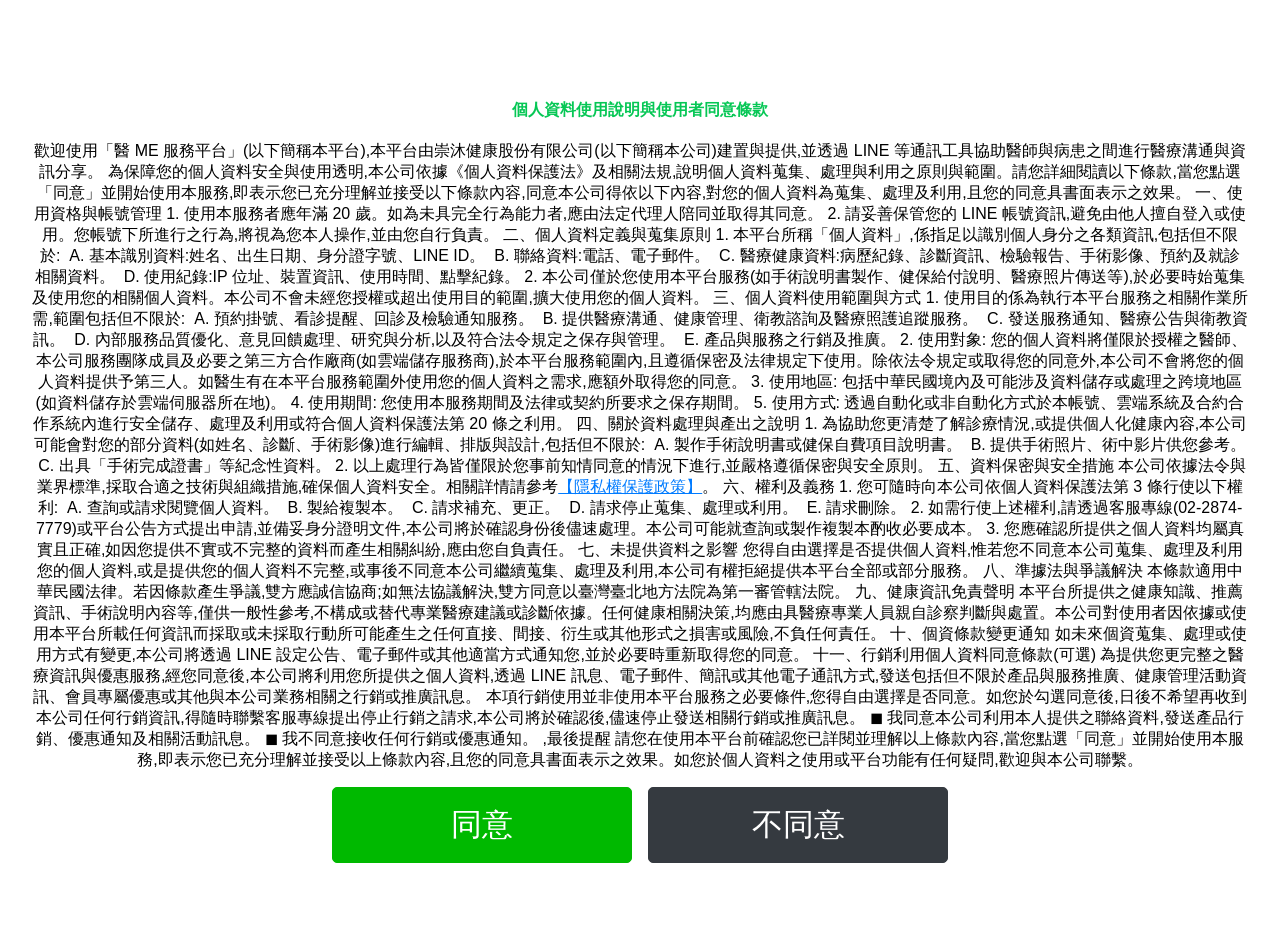
==== src/vanilla/index2025.html @ 055ea76f "Create index2025.html" ====
<!DOCTYPE html>
<html lang="zh">
  <head>
    <meta charset="UTF-8" />
    <meta name="viewport" content="width=device-width, initial-scale=1.0" />
    <meta http-equiv="X-UA-Compatible" content="ie=edge" />
    <meta name="個資蒐集告知及同意" content="個資蒐集告知及同意頁面" />
    <title>個人資料使用說明與使用者同意條款</title>
    <link rel="stylesheet" href="index.css" />
    <style>
      /* 讓隱私連結看起來像一般文字連結 */
      .privacy-link {
        color: #007bff;
        text-decoration: underline;
        cursor: pointer;
      }
      /* Popup 外層遮罩 */
      .modal {
        position: fixed;
        inset: 0;
        display: none;
        align-items: center;
        justify-content: center;
        background: rgba(0, 0, 0, 0.5);
        z-index: 9999;
      }
      /* 控制顯示 */
      .modal.is-open {
        display: flex;
      }
      /* 內容框 */
      .modal__content {
        background: #ffffff;
        width: 90%;
        max-width: 900px;
        height: 80vh;
        border-radius: 8px;
        box-shadow: 0 10px 30px rgba(0, 0, 0, 0.2);
        display: flex;
        flex-direction: column;
      }
      .modal__header {
        padding: 0.75rem 1rem;
        border-bottom: 1px solid #e5e5e5;
        display: flex;
        align-items: center;
        justify-content: space-between;
      }
      .modal__title {
        font-size: 1rem;
        font-weight: 600;
      }
      .modal__close {
        border: none;
        background: transparent;
        font-size: 1.5rem;
        line-height: 1;
        cursor: pointer;
      }
      .modal__body {
        flex: 1;
        padding: 0;
      }
      .modal__body iframe {
        width: 100%;
        height: 100%;
      }
    </style>
  </head>
  <body>
    <div class="home">
      <!-- A DATA PRIVACY AGREEMENT PAGE -->
      <div class="home__title">
        <h4 class="home__title__link">個人資料使用說明與使用者同意條款</h4>
      </div>
      <p class="home__privacy__text">歡迎使用「醫 ME 服務平台」(以下簡稱本平台),本平台由崇沐健康股份有限公司(以下簡稱本公司)建置與提供,並透過 LINE 等通訊工具協助醫師與病患之間進行醫療溝通與資訊分享。

為保障您的個人資料安全與使用透明,本公司依據《個人資料保護法》及相關法規,說明個人資料蒐集、處理與利用之原則與範圍。請您詳細閱讀以下條款,當您點選「同意」並開始使用本服務,即表示您已充分理解並接受以下條款內容,同意本公司得依以下內容,對您的個人資料為蒐集、處理及利用,且您的同意具書面表示之效果。

一、使用資格與帳號管理

1. 使用本服務者應年滿 20 歲。如為未具完全行為能力者,應由法定代理人陪同並取得其同意。
2. 請妥善保管您的 LINE 帳號資訊,避免由他人擅自登入或使用。您帳號下所進行之行為,將視為您本人操作,並由您自行負責。

二、個人資料定義與蒐集原則

1. 本平台所稱「個人資料」,係指足以識別個人身分之各類資訊,包括但不限於:
&nbsp;A. 基本識別資料:姓名、出生日期、身分證字號、LINE ID。
&nbsp;B. 聯絡資料:電話、電子郵件。
&nbsp;C. 醫療健康資料:病歷紀錄、診斷資訊、檢驗報告、手術影像、預約及就診相關資料。
&nbsp;D. 使用紀錄:IP 位址、裝置資訊、使用時間、點擊紀錄。
2. 本公司僅於您使用本平台服務(如手術說明書製作、健保給付說明、醫療照片傳送等),於必要時始蒐集及使用您的相關個人資料。本公司不會未經您授權或超出使用目的範圍,擴大使用您的個人資料。

三、個人資料使用範圍與方式

1. 使用目的係為執行本平台服務之相關作業所需,範圍包括但不限於:
&nbsp;A. 預約掛號、看診提醒、回診及檢驗通知服務。
&nbsp;B. 提供醫療溝通、健康管理、衛教諮詢及醫療照護追蹤服務。
&nbsp;C. 發送服務通知、醫療公告與衛教資訊。
&nbsp;D. 內部服務品質優化、意見回饋處理、研究與分析,以及符合法令規定之保存與管理。
&nbsp;E. 產品與服務之行銷及推廣。

2. 使用對象:
您的個人資料將僅限於授權之醫師、本公司服務團隊成員及必要之第三方合作廠商(如雲端儲存服務商),於本平台服務範圍內,且遵循保密及法律規定下使用。除依法令規定或取得您的同意外,本公司不會將您的個人資料提供予第三人。如醫生有在本平台服務範圍外使用您的個人資料之需求,應額外取得您的同意。

3. 使用地區:
包括中華民國境內及可能涉及資料儲存或處理之跨境地區(如資料儲存於雲端伺服器所在地)。

4. 使用期間:
您使用本服務期間及法律或契約所要求之保存期間。

5. 使用方式:
透過自動化或非自動化方式於本帳號、雲端系統及合約合作系統內進行安全儲存、處理及利用或符合個人資料保護法第 20 條之利用。

四、關於資料處理與產出之說明

1. 為協助您更清楚了解診療情況,或提供個人化健康內容,本公司可能會對您的部分資料(如姓名、診斷、手術影像)進行編輯、排版與設計,包括但不限於:
&nbsp;A. 製作手術說明書或健保自費項目說明書。
&nbsp;B. 提供手術照片、術中影片供您參考。
&nbsp;C. 出具「手術完成證書」等紀念性資料。
2. 以上處理行為皆僅限於您事前知情同意的情況下進行,並嚴格遵循保密與安全原則。

五、資料保密與安全措施

本公司依據法令與業界標準,採取合適之技術與組織措施,確保個人資料安全。相關詳情請參考<a href="#" id="openPrivacyPolicy" class="privacy-link">【隱私權保護政策】</a>。

六、權利及義務

1. 您可隨時向本公司依個人資料保護法第 3 條行使以下權利:
&nbsp;A. 查詢或請求閱覽個人資料。
&nbsp;B. 製給複製本。
&nbsp;C. 請求補充、更正。
&nbsp;D. 請求停止蒐集、處理或利用。
&nbsp;E. 請求刪除。

2. 如需行使上述權利,請透過客服專線(02-2874-7779)或平台公告方式提出申請,並備妥身分證明文件,本公司將於確認身份後儘速處理。本公司可能就查詢或製作複製本酌收必要成本。
3. 您應確認所提供之個人資料均屬真實且正確,如因您提供不實或不完整的資料而產生相關糾紛,應由您自負責任。

七、未提供資料之影響

您得自由選擇是否提供個人資料,惟若您不同意本公司蒐集、處理及利用您的個人資料,或是提供您的個人資料不完整,或事後不同意本公司繼續蒐集、處理及利用,本公司有權拒絕提供本平台全部或部分服務。

八、準據法與爭議解決

本條款適用中華民國法律。若因條款產生爭議,雙方應誠信協商;如無法協議解決,雙方同意以臺灣臺北地方法院為第一審管轄法院。

九、健康資訊免責聲明

本平台所提供之健康知識、推薦資訊、手術說明內容等,僅供一般性參考,不構成或替代專業醫療建議或診斷依據。任何健康相關決策,均應由具醫療專業人員親自診察判斷與處置。本公司對使用者因依據或使用本平台所載任何資訊而採取或未採取行動所可能產生之任何直接、間接、衍生或其他形式之損害或風險,不負任何責任。

十、個資條款變更通知

如未來個資蒐集、處理或使用方式有變更,本公司將透過 LINE 設定公告、電子郵件或其他適當方式通知您,並於必要時重新取得您的同意。

十一、行銷利用個人資料同意條款(可選)

為提供您更完整之醫療資訊與優惠服務,經您同意後,本公司將利用您所提供之個人資料,透過 LINE 訊息、電子郵件、簡訊或其他電子通訊方式,發送包括但不限於產品與服務推廣、健康管理活動資訊、會員專屬優惠或其他與本公司業務相關之行銷或推廣訊息。

本項行銷使用並非使用本平台服務之必要條件,您得自由選擇是否同意。如您於勾選同意後,日後不希望再收到本公司任何行銷資訊,得隨時聯繫客服專線提出停止行銷之請求,本公司將於確認後,儘速停止發送相關行銷或推廣訊息。

◼ 我同意本公司利用本人提供之聯絡資料,發送產品行銷、優惠通知及相關活動訊息。
◼ 我不同意接收任何行銷或優惠通知。

,最後提醒

請您在使用本平台前確認您已詳閱並理解以上條款內容,當您點選「同意」並開始使用本服務,即表示您已充分理解並接受以上條款內容,且您的同意具書面表示之效果。如您於個人資料之使用或平台功能有任何疑問,歡迎與本公司聯繫。
      </p>

      <!-- 隱藏輸入欄位 -->
      <input type="text" id="line_id" hidden />
      <div id="line_name_col" hidden>LINE名稱: <input type="text" id="line_name" disabled /></div>
      <div id="real_name_col" hidden>病友的全名: <input type="text" id="real_name" /></div>
      <!-- 按鈕 -->
      <div class="home__buttons">
        <button class="home__buttons__button button--primary" id="submit" onclick="showConfirmation()">同意</button>
        <button class="home__buttons__button button--secondary" id="reset" onclick="reset()">不同意</button>
      </div>
    </div>
    <!-- 隱私權保護政策 Popup -->
    <div id="privacyModal" class="modal">
      <div class="modal__content">
        <div class="modal__header">
          <span class="modal__title">隱私權保護政策</span>
          <button type="button" class="modal__close" id="closePrivacyModal">&times;</button>
        </div>
        <div class="modal__body">
          <iframe src="privacy.html" title="隱私權保護政策" frameborder="0"></iframe>
        </div>
      </div>
    </div>

    <script>
      // 開啟與關閉 modal 的簡單腳本
      (function () {
        const openBtn = document.getElementById('openPrivacyPolicy');
        const modal = document.getElementById('privacyModal');
        const closeBtn = document.getElementById('closePrivacyModal');
        if (!openBtn || !modal || !closeBtn) return;
        openBtn.addEventListener('click', function (e) {
          e.preventDefault();
          modal.classList.add('is-open');
        });
        closeBtn.addEventListener('click', function () {
          modal.classList.remove('is-open');
        });
        modal.addEventListener('click', function (e) {
          if (e.target === modal) {
            modal.classList.remove('is-open');
          }
        });
        document.addEventListener('keydown', function (e) {
          if (e.key === 'Escape') {
            modal.classList.remove('is-open');
          }
        });
      })();
    </script>
  </body>
</html>
---- src/vanilla/index.css ----
html, body {
  font-family: -apple-system, BlinkMacSystemFont, Segoe UI, Roboto, Oxygen, Ubuntu, Cantarell, Fira Sans, Droid Sans, Helvetica Neue, sans-serif;
  margin: 0;
  padding: 0;
}

input {
  padding: 0.25rem;
  margin: 0.25rem;
  border: 1px solid #353a40;
  border-radius: 5px;
  font-size: 2rem;
}

.home {
  padding: 5rem 2rem;
  text-align: center;
}

.home__title {
  line-height: 1.15;
}

.home__title__link {
  color: #06c755;
  text-decoration: none;
}

.home__title__link:hover {
  text-decoration: underline;
}

.home__badges {
  align-items: center;
  justify-content: center;
  display: flex;
  flex-wrap: nowrap;
  overflow: hidden;
  margin-bottom: 6rem;
}

.home__badges__badge:first-child {
  border-top-left-radius: 5px;
  border-bottom-left-radius: 5px;
}

.home__badges__badge:last-child {
  border-top-right-radius: 5px;
  border-bottom-right-radius: 5px;
}

.home__badges__badge {
  display: inline-block;
  padding: 0.3em 0.4em;
  font-size: 1.75rem;
  font-weight: 1000;
  line-height: 1.5;
  text-align: center;
  white-space: nowrap;
  vertical-align: baseline;
}

.badge--primary {
  color: #353a40;
  border: 1px solid #353a40;
  background-color: transparent;
  padding-top: calc(0.3em - 1px);
  padding-bottom: calc(0.3em - 1px);
}

.badge--secondary {
  color: #fff;
  background-color: #353a40;
}

.home__buttons {
  display: flex;
  align-items: center;
  justify-content: center;
  flex-wrap: wrap;
  gap: 1rem;
}

.home__buttons__button {
  min-width: 300px;
  cursor: pointer;
  display: inline-block;
  font-weight: 400;
  text-align: center;
  vertical-align: middle;
  user-select: none;
  border: 1px solid transparent;
  padding: 0.375rem 0.75rem;
  font-size: 1.9375rem;
  line-height: 2.0;
  border-radius: 5px;
  text-decoration: none;
  transition: color 0.15s ease-in-out, background-color 0.15s ease-in-out, border-color 0.15s ease-in-out, box-shadow 0.15s ease-in-out;
}

.button--primary {
  color: #fff;
  background-color: #00B900;
  border-color: #00B900;
}

.button--primary:hover {
  color: #fff;
  background-color: #009300;
  border-color: #008600;
}

.button--secondary {
  color: #fff;
  background-color: #353a40;
  border-color: #353a40;
}

.button--secondary:hover {
  color: #fff;
  background-color: #24272b;
  border-color: #1e2124;
}

.button--tertiary {
  background-color: transparent;
  background-image: none;
  color: #353a40;
  border-color: #353a40;
}

.button--tertiary:hover {
  color: #353a40;
  background-color: rgba(53,58,64,0.1);
  border-color: #353a40;
}

@media screen and (max-width: 600px) {
  html {
    font-size: 12px;
  }

  .home__title {
    font-size: 4rem;
    line-height: 1.15;
  }

  .home__buttons__button {
    font-size: 1.5rem;
  }
}

@media screen and (max-width: 930px) {
  .home__buttons {
    flex-direction: column;
  }
}
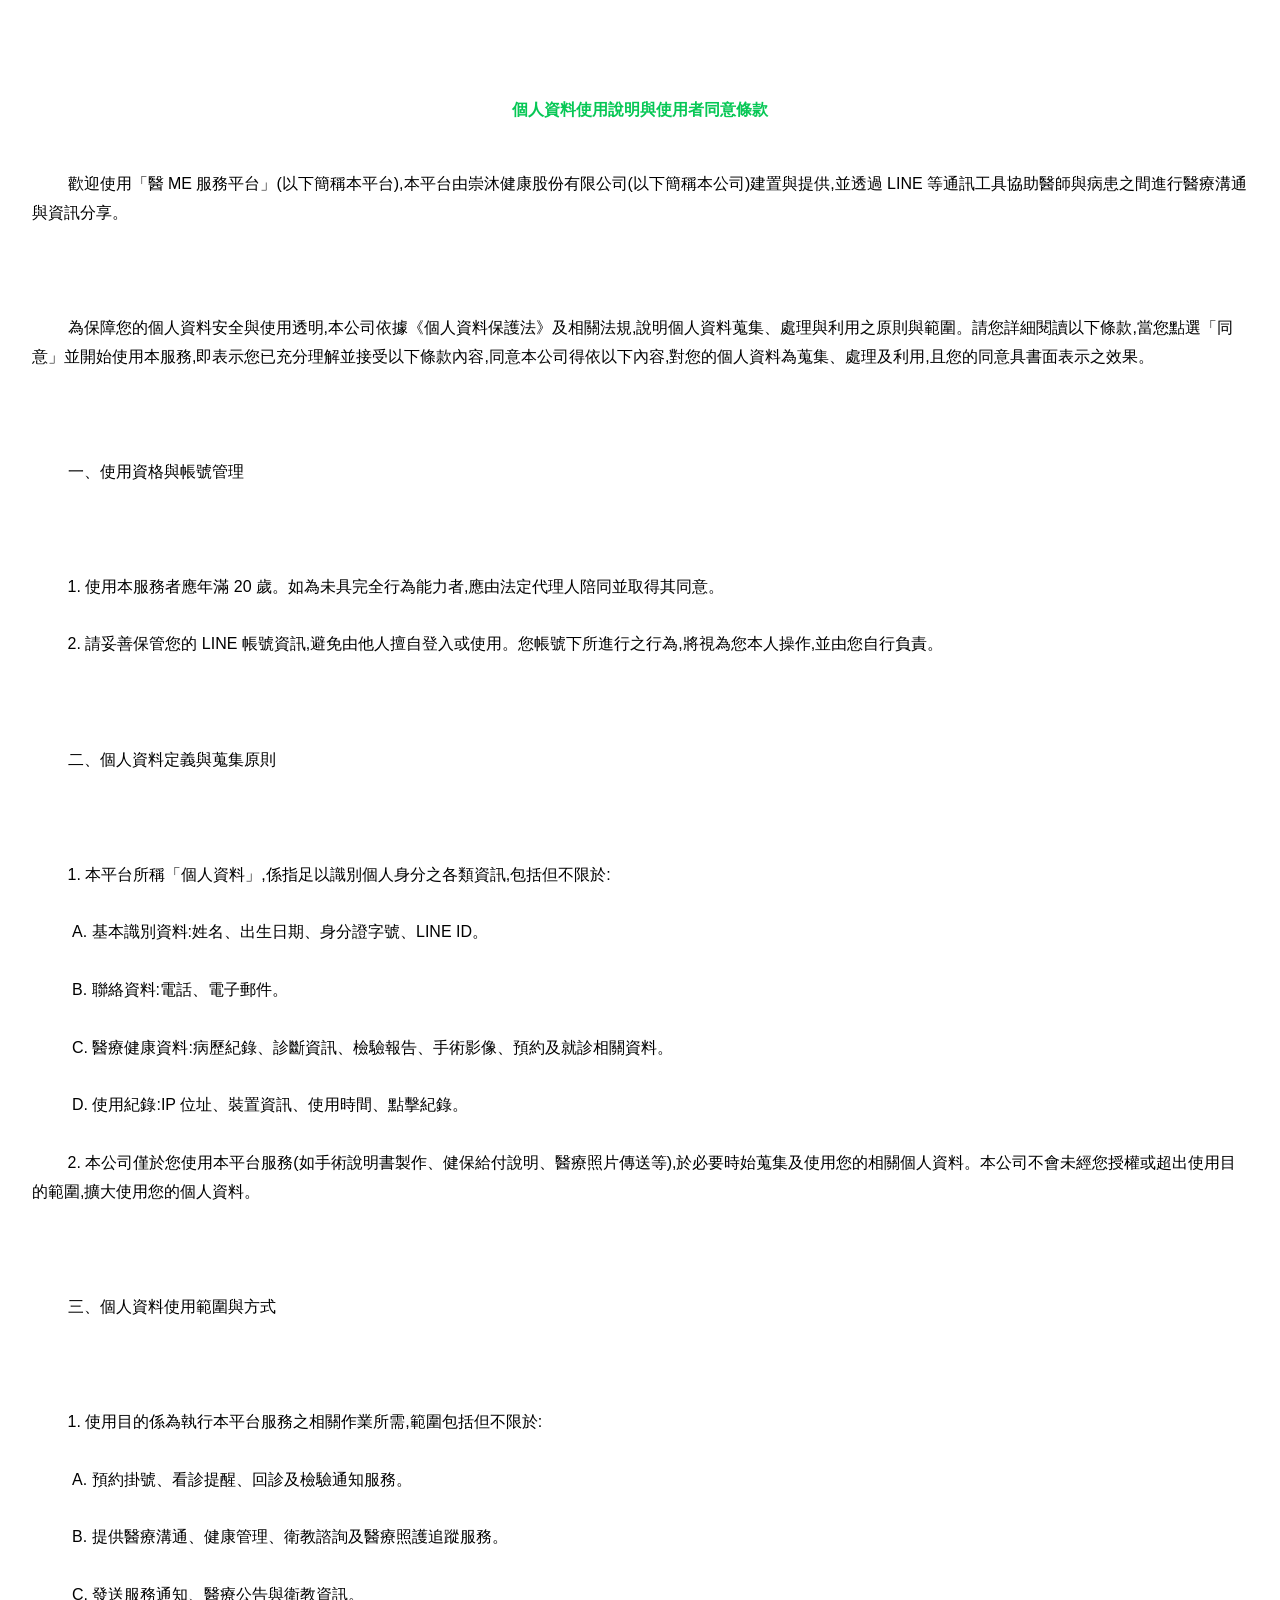
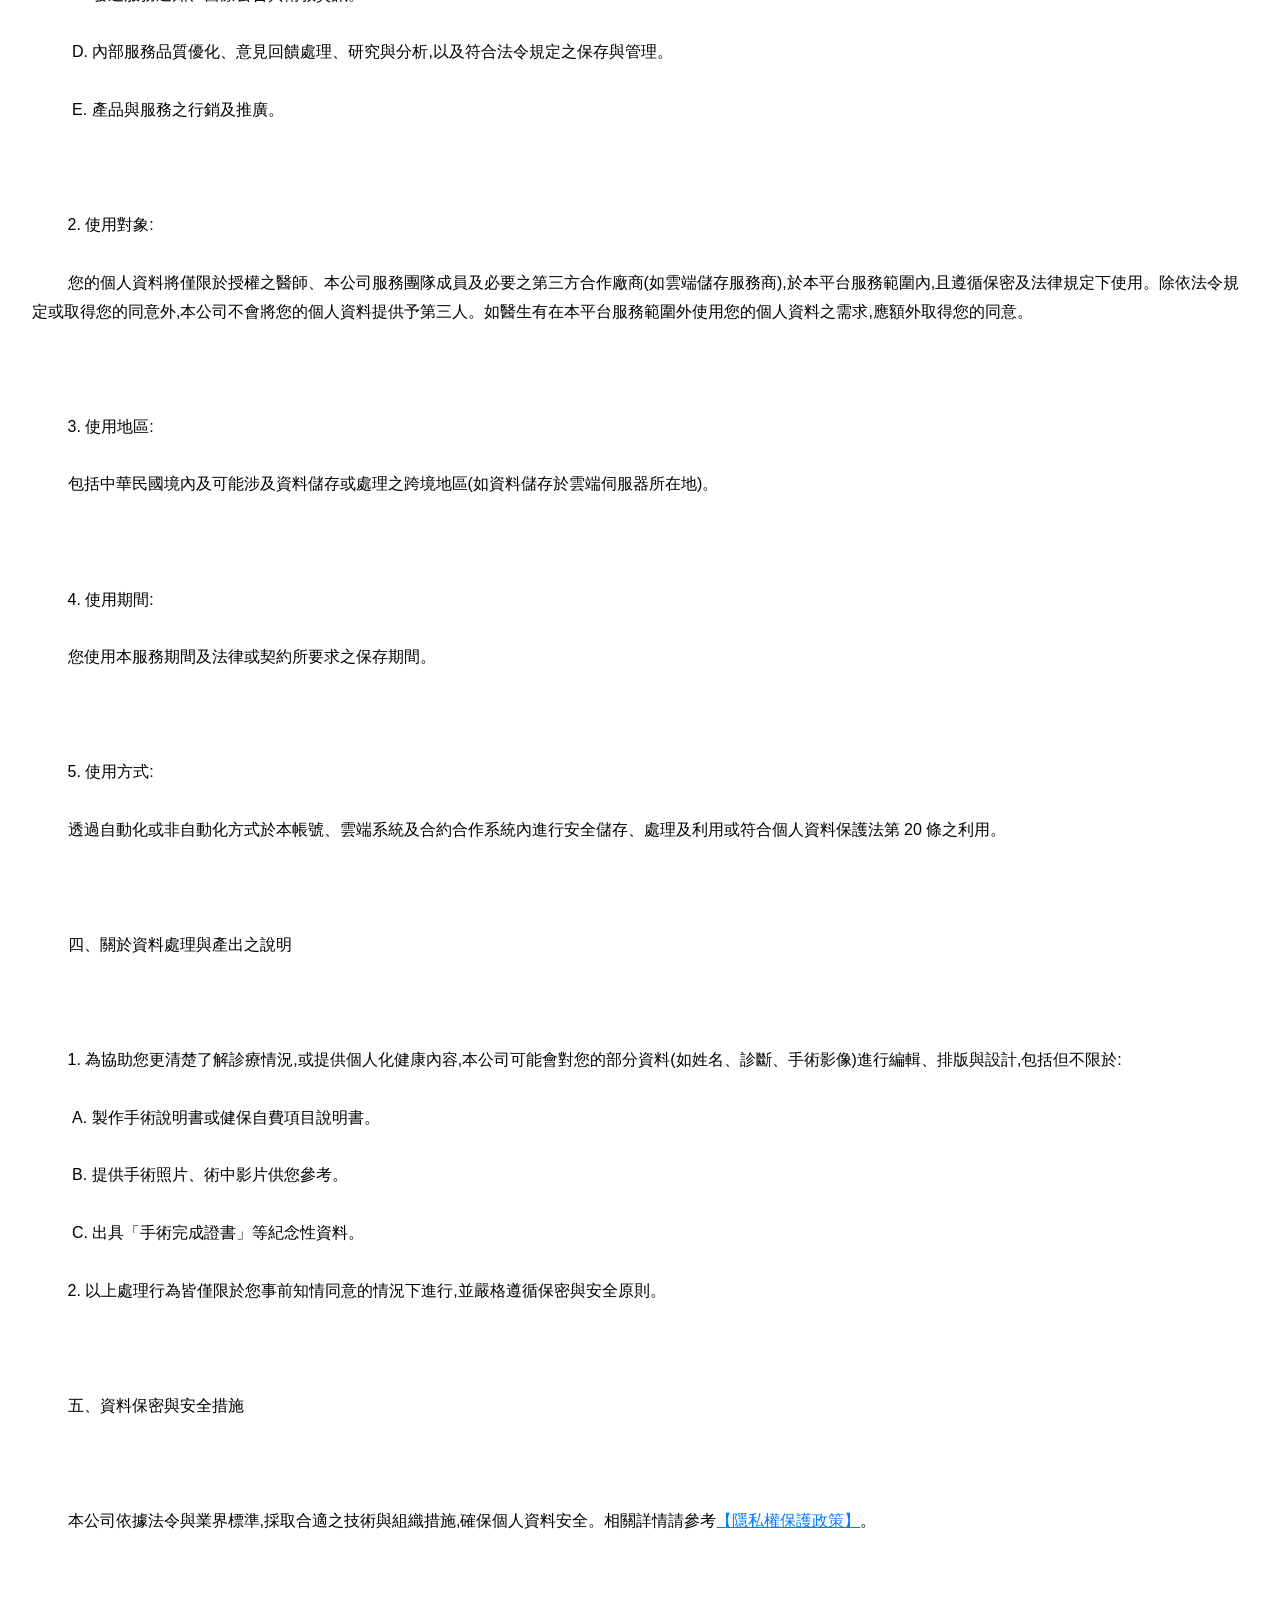
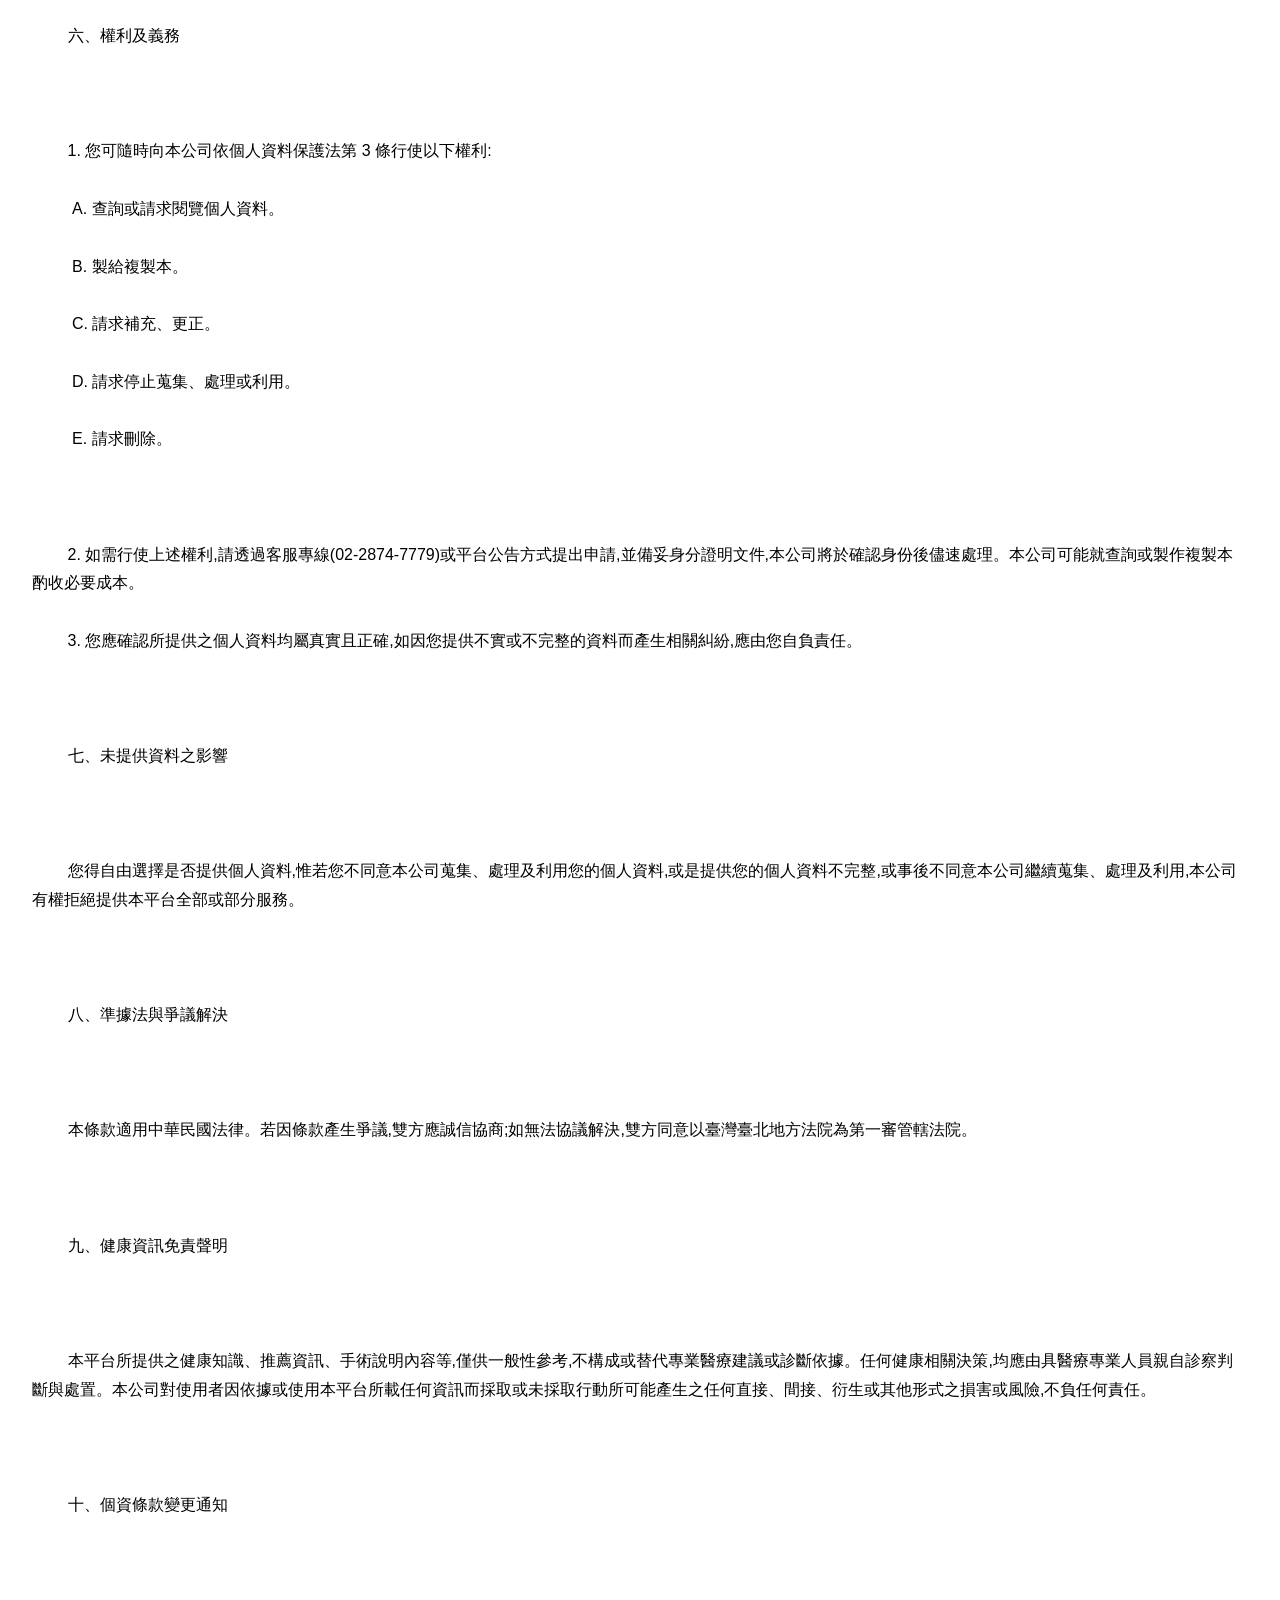
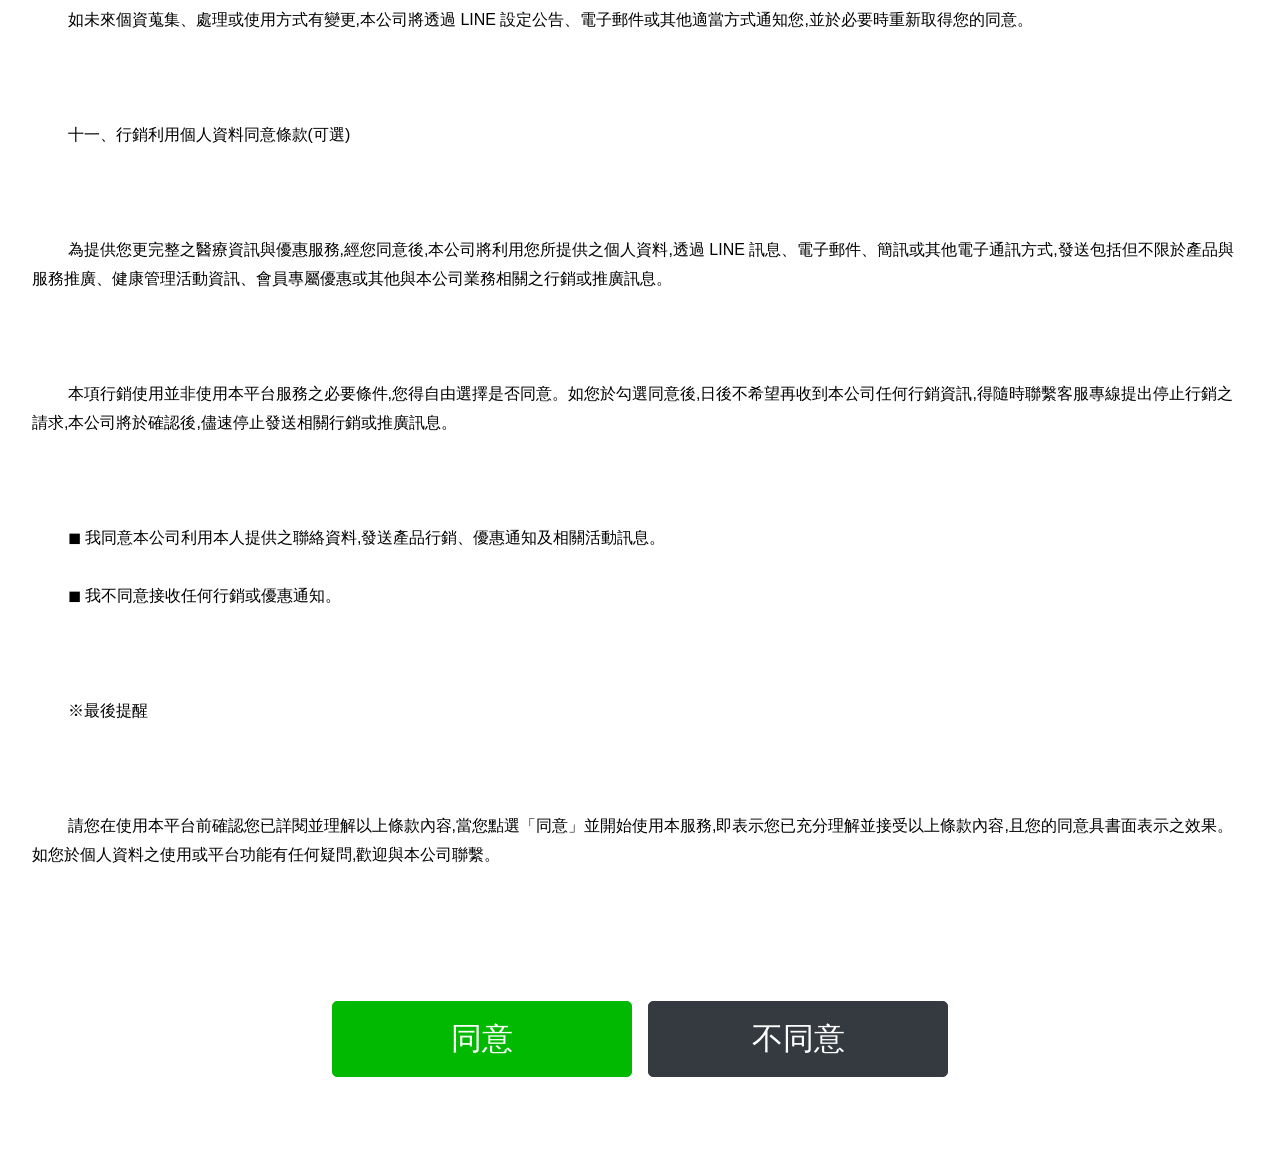
==== commit e1d05bb8: "Update index2025.html" ====
--- a/src/vanilla/index2025.html
+++ b/src/vanilla/index2025.html
@@ -60,10 +60,31 @@
       .modal__body {
         flex: 1;
         padding: 0;
-      }
-      .modal__body iframe {
-        width: 100%;
-        height: 100%;
+        overflow-y: auto;
+      }
+      .modal__privacy__content {
+        padding: 1.5rem;
+        max-width: 800px;
+        margin: 0 auto;
+      }
+      .modal__privacy__content h4 {
+        text-align: center;
+        margin-bottom: 1rem;
+      }
+      .modal__privacy__content p {
+        white-space: pre-wrap;
+        word-wrap: break-word;
+        overflow-wrap: break-word;
+        line-height: 1.8;
+        text-align: left;
+      }
+      /* 文字自動換行 */
+      .home__privacy__text {
+        white-space: pre-wrap;
+        word-wrap: break-word;
+        overflow-wrap: break-word;
+        line-height: 1.8;
+        text-align: left;
       }
     </style>
   </head>
@@ -73,97 +94,99 @@
       <div class="home__title">
         <h4 class="home__title__link">個人資料使用說明與使用者同意條款</h4>
       </div>
-      <p class="home__privacy__text">歡迎使用「醫 ME 服務平台」(以下簡稱本平台),本平台由崇沐健康股份有限公司(以下簡稱本公司)建置與提供,並透過 LINE 等通訊工具協助醫師與病患之間進行醫療溝通與資訊分享。
-
-為保障您的個人資料安全與使用透明,本公司依據《個人資料保護法》及相關法規,說明個人資料蒐集、處理與利用之原則與範圍。請您詳細閱讀以下條款,當您點選「同意」並開始使用本服務,即表示您已充分理解並接受以下條款內容,同意本公司得依以下內容,對您的個人資料為蒐集、處理及利用,且您的同意具書面表示之效果。
-
-一、使用資格與帳號管理
-
-1. 使用本服務者應年滿 20 歲。如為未具完全行為能力者,應由法定代理人陪同並取得其同意。
-2. 請妥善保管您的 LINE 帳號資訊,避免由他人擅自登入或使用。您帳號下所進行之行為,將視為您本人操作,並由您自行負責。
-
-二、個人資料定義與蒐集原則
-
-1. 本平台所稱「個人資料」,係指足以識別個人身分之各類資訊,包括但不限於:
-&nbsp;A. 基本識別資料:姓名、出生日期、身分證字號、LINE ID。
-&nbsp;B. 聯絡資料:電話、電子郵件。
-&nbsp;C. 醫療健康資料:病歷紀錄、診斷資訊、檢驗報告、手術影像、預約及就診相關資料。
-&nbsp;D. 使用紀錄:IP 位址、裝置資訊、使用時間、點擊紀錄。
-2. 本公司僅於您使用本平台服務(如手術說明書製作、健保給付說明、醫療照片傳送等),於必要時始蒐集及使用您的相關個人資料。本公司不會未經您授權或超出使用目的範圍,擴大使用您的個人資料。
-
-三、個人資料使用範圍與方式
-
-1. 使用目的係為執行本平台服務之相關作業所需,範圍包括但不限於:
-&nbsp;A. 預約掛號、看診提醒、回診及檢驗通知服務。
-&nbsp;B. 提供醫療溝通、健康管理、衛教諮詢及醫療照護追蹤服務。
-&nbsp;C. 發送服務通知、醫療公告與衛教資訊。
-&nbsp;D. 內部服務品質優化、意見回饋處理、研究與分析,以及符合法令規定之保存與管理。
-&nbsp;E. 產品與服務之行銷及推廣。
-
-2. 使用對象:
-您的個人資料將僅限於授權之醫師、本公司服務團隊成員及必要之第三方合作廠商(如雲端儲存服務商),於本平台服務範圍內,且遵循保密及法律規定下使用。除依法令規定或取得您的同意外,本公司不會將您的個人資料提供予第三人。如醫生有在本平台服務範圍外使用您的個人資料之需求,應額外取得您的同意。
-
-3. 使用地區:
-包括中華民國境內及可能涉及資料儲存或處理之跨境地區(如資料儲存於雲端伺服器所在地)。
-
-4. 使用期間:
-您使用本服務期間及法律或契約所要求之保存期間。
-
-5. 使用方式:
-透過自動化或非自動化方式於本帳號、雲端系統及合約合作系統內進行安全儲存、處理及利用或符合個人資料保護法第 20 條之利用。
-
-四、關於資料處理與產出之說明
-
-1. 為協助您更清楚了解診療情況,或提供個人化健康內容,本公司可能會對您的部分資料(如姓名、診斷、手術影像)進行編輯、排版與設計,包括但不限於:
-&nbsp;A. 製作手術說明書或健保自費項目說明書。
-&nbsp;B. 提供手術照片、術中影片供您參考。
-&nbsp;C. 出具「手術完成證書」等紀念性資料。
-2. 以上處理行為皆僅限於您事前知情同意的情況下進行,並嚴格遵循保密與安全原則。
-
-五、資料保密與安全措施
-
-本公司依據法令與業界標準,採取合適之技術與組織措施,確保個人資料安全。相關詳情請參考<a href="#" id="openPrivacyPolicy" class="privacy-link">【隱私權保護政策】</a>。
-
-六、權利及義務
-
-1. 您可隨時向本公司依個人資料保護法第 3 條行使以下權利:
-&nbsp;A. 查詢或請求閱覽個人資料。
-&nbsp;B. 製給複製本。
-&nbsp;C. 請求補充、更正。
-&nbsp;D. 請求停止蒐集、處理或利用。
-&nbsp;E. 請求刪除。
-
-2. 如需行使上述權利,請透過客服專線(02-2874-7779)或平台公告方式提出申請,並備妥身分證明文件,本公司將於確認身份後儘速處理。本公司可能就查詢或製作複製本酌收必要成本。
-3. 您應確認所提供之個人資料均屬真實且正確,如因您提供不實或不完整的資料而產生相關糾紛,應由您自負責任。
-
-七、未提供資料之影響
-
-您得自由選擇是否提供個人資料,惟若您不同意本公司蒐集、處理及利用您的個人資料,或是提供您的個人資料不完整,或事後不同意本公司繼續蒐集、處理及利用,本公司有權拒絕提供本平台全部或部分服務。
-
-八、準據法與爭議解決
-
-本條款適用中華民國法律。若因條款產生爭議,雙方應誠信協商;如無法協議解決,雙方同意以臺灣臺北地方法院為第一審管轄法院。
-
-九、健康資訊免責聲明
-
-本平台所提供之健康知識、推薦資訊、手術說明內容等,僅供一般性參考,不構成或替代專業醫療建議或診斷依據。任何健康相關決策,均應由具醫療專業人員親自診察判斷與處置。本公司對使用者因依據或使用本平台所載任何資訊而採取或未採取行動所可能產生之任何直接、間接、衍生或其他形式之損害或風險,不負任何責任。
-
-十、個資條款變更通知
-
-如未來個資蒐集、處理或使用方式有變更,本公司將透過 LINE 設定公告、電子郵件或其他適當方式通知您,並於必要時重新取得您的同意。
-
-十一、行銷利用個人資料同意條款(可選)
-
-為提供您更完整之醫療資訊與優惠服務,經您同意後,本公司將利用您所提供之個人資料,透過 LINE 訊息、電子郵件、簡訊或其他電子通訊方式,發送包括但不限於產品與服務推廣、健康管理活動資訊、會員專屬優惠或其他與本公司業務相關之行銷或推廣訊息。
-
-本項行銷使用並非使用本平台服務之必要條件,您得自由選擇是否同意。如您於勾選同意後,日後不希望再收到本公司任何行銷資訊,得隨時聯繫客服專線提出停止行銷之請求,本公司將於確認後,儘速停止發送相關行銷或推廣訊息。
-
-◼ 我同意本公司利用本人提供之聯絡資料,發送產品行銷、優惠通知及相關活動訊息。
-◼ 我不同意接收任何行銷或優惠通知。
-
-,最後提醒
-
-請您在使用本平台前確認您已詳閱並理解以上條款內容,當您點選「同意」並開始使用本服務,即表示您已充分理解並接受以上條款內容,且您的同意具書面表示之效果。如您於個人資料之使用或平台功能有任何疑問,歡迎與本公司聯繫。
+      <p class="home__privacy__text">
+        歡迎使用「醫 ME 服務平台」(以下簡稱本平台),本平台由崇沐健康股份有限公司(以下簡稱本公司)建置與提供,並透過 LINE 等通訊工具協助醫師與病患之間進行醫療溝通與資訊分享。<br>
+        <br>
+        為保障您的個人資料安全與使用透明,本公司依據《個人資料保護法》及相關法規,說明個人資料蒐集、處理與利用之原則與範圍。請您詳細閱讀以下條款,當您點選「同意」並開始使用本服務,即表示您已充分理解並接受以下條款內容,同意本公司得依以下內容,對您的個人資料為蒐集、處理及利用,且您的同意具書面表示之效果。<br>
+        <br>
+        一、使用資格與帳號管理<br>
+        <br>
+        1. 使用本服務者應年滿 20 歲。如為未具完全行為能力者,應由法定代理人陪同並取得其同意。<br>
+        2. 請妥善保管您的 LINE 帳號資訊,避免由他人擅自登入或使用。您帳號下所進行之行為,將視為您本人操作,並由您自行負責。<br>
+        <br>
+        二、個人資料定義與蒐集原則<br>
+        <br>
+        1. 本平台所稱「個人資料」,係指足以識別個人身分之各類資訊,包括但不限於:<br>
+        &nbsp;A. 基本識別資料:姓名、出生日期、身分證字號、LINE ID。<br>
+        &nbsp;B. 聯絡資料:電話、電子郵件。<br>
+        &nbsp;C. 醫療健康資料:病歷紀錄、診斷資訊、檢驗報告、手術影像、預約及就診相關資料。<br>
+        &nbsp;D. 使用紀錄:IP 位址、裝置資訊、使用時間、點擊紀錄。<br>
+        2. 本公司僅於您使用本平台服務(如手術說明書製作、健保給付說明、醫療照片傳送等),於必要時始蒐集及使用您的相關個人資料。本公司不會未經您授權或超出使用目的範圍,擴大使用您的個人資料。<br>
+        <br>
+        三、個人資料使用範圍與方式<br>
+        <br>
+        1. 使用目的係為執行本平台服務之相關作業所需,範圍包括但不限於:<br>
+        &nbsp;A. 預約掛號、看診提醒、回診及檢驗通知服務。<br>
+        &nbsp;B. 提供醫療溝通、健康管理、衛教諮詢及醫療照護追蹤服務。<br>
+        &nbsp;C. 發送服務通知、醫療公告與衛教資訊。<br>
+        &nbsp;D. 內部服務品質優化、意見回饋處理、研究與分析,以及符合法令規定之保存與管理。<br>
+        &nbsp;E. 產品與服務之行銷及推廣。<br>
+        <br>
+        2. 使用對象:<br>
+        您的個人資料將僅限於授權之醫師、本公司服務團隊成員及必要之第三方合作廠商(如雲端儲存服務商),於本平台服務範圍內,且遵循保密及法律規定下使用。除依法令規定或取得您的同意外,本公司不會將您的個人資料提供予第三人。如醫生有在本平台服務範圍外使用您的個人資料之需求,應額外取得您的同意。<br>
+        <br>
+        3. 使用地區:<br>
+        包括中華民國境內及可能涉及資料儲存或處理之跨境地區(如資料儲存於雲端伺服器所在地)。<br>
+        <br>
+        4. 使用期間:<br>
+        您使用本服務期間及法律或契約所要求之保存期間。<br>
+        <br>
+        5. 使用方式:<br>
+        透過自動化或非自動化方式於本帳號、雲端系統及合約合作系統內進行安全儲存、處理及利用或符合個人資料保護法第 20 條之利用。<br>
+        <br>
+        四、關於資料處理與產出之說明<br>
+        <br>
+        1. 為協助您更清楚了解診療情況,或提供個人化健康內容,本公司可能會對您的部分資料(如姓名、診斷、手術影像)進行編輯、排版與設計,包括但不限於:<br>
+        &nbsp;A. 製作手術說明書或健保自費項目說明書。<br>
+        &nbsp;B. 提供手術照片、術中影片供您參考。<br>
+        &nbsp;C. 出具「手術完成證書」等紀念性資料。<br>
+        2. 以上處理行為皆僅限於您事前知情同意的情況下進行,並嚴格遵循保密與安全原則。<br>
+        <br>
+        五、資料保密與安全措施<br>
+        <br>
+        本公司依據法令與業界標準,採取合適之技術與組織措施,確保個人資料安全。相關詳情請參考<a href="#" id="openPrivacyPolicy" class="privacy-link">【隱私權保護政策】</a>。<br>
+        <br>
+        六、權利及義務<br>
+        <br>
+        1. 您可隨時向本公司依個人資料保護法第 3 條行使以下權利:<br>
+        &nbsp;A. 查詢或請求閱覽個人資料。<br>
+        &nbsp;B. 製給複製本。<br>
+        &nbsp;C. 請求補充、更正。<br>
+        &nbsp;D. 請求停止蒐集、處理或利用。<br>
+        &nbsp;E. 請求刪除。<br>
+        <br>
+        2. 如需行使上述權利,請透過客服專線(02-2874-7779)或平台公告方式提出申請,並備妥身分證明文件,本公司將於確認身份後儘速處理。本公司可能就查詢或製作複製本酌收必要成本。<br>
+        3. 您應確認所提供之個人資料均屬真實且正確,如因您提供不實或不完整的資料而產生相關糾紛,應由您自負責任。<br>
+        <br>
+        七、未提供資料之影響<br>
+        <br>
+        您得自由選擇是否提供個人資料,惟若您不同意本公司蒐集、處理及利用您的個人資料,或是提供您的個人資料不完整,或事後不同意本公司繼續蒐集、處理及利用,本公司有權拒絕提供本平台全部或部分服務。<br>
+        <br>
+        八、準據法與爭議解決<br>
+        <br>
+        本條款適用中華民國法律。若因條款產生爭議,雙方應誠信協商;如無法協議解決,雙方同意以臺灣臺北地方法院為第一審管轄法院。<br>
+        <br>
+        九、健康資訊免責聲明<br>
+        <br>
+        本平台所提供之健康知識、推薦資訊、手術說明內容等,僅供一般性參考,不構成或替代專業醫療建議或診斷依據。任何健康相關決策,均應由具醫療專業人員親自診察判斷與處置。本公司對使用者因依據或使用本平台所載任何資訊而採取或未採取行動所可能產生之任何直接、間接、衍生或其他形式之損害或風險,不負任何責任。<br>
+        <br>
+        十、個資條款變更通知<br>
+        <br>
+        如未來個資蒐集、處理或使用方式有變更,本公司將透過 LINE 設定公告、電子郵件或其他適當方式通知您,並於必要時重新取得您的同意。<br>
+        <br>
+        十一、行銷利用個人資料同意條款(可選)<br>
+        <br>
+        為提供您更完整之醫療資訊與優惠服務,經您同意後,本公司將利用您所提供之個人資料,透過 LINE 訊息、電子郵件、簡訊或其他電子通訊方式,發送包括但不限於產品與服務推廣、健康管理活動資訊、會員專屬優惠或其他與本公司業務相關之行銷或推廣訊息。<br>
+        <br>
+        本項行銷使用並非使用本平台服務之必要條件,您得自由選擇是否同意。如您於勾選同意後,日後不希望再收到本公司任何行銷資訊,得隨時聯繫客服專線提出停止行銷之請求,本公司將於確認後,儘速停止發送相關行銷或推廣訊息。<br>
+        <br>
+        ◼ 我同意本公司利用本人提供之聯絡資料,發送產品行銷、優惠通知及相關活動訊息。<br>
+        ◼ 我不同意接收任何行銷或優惠通知。<br>
+        <br>
+        ※最後提醒<br>
+        <br>
+        請您在使用本平台前確認您已詳閱並理解以上條款內容,當您點選「同意」並開始使用本服務,即表示您已充分理解並接受以上條款內容,且您的同意具書面表示之效果。如您於個人資料之使用或平台功能有任何疑問,歡迎與本公司聯繫。<br>
+        <br>
       </p>
 
       <!-- 隱藏輸入欄位 -->
@@ -184,7 +207,49 @@
           <button type="button" class="modal__close" id="closePrivacyModal">&times;</button>
         </div>
         <div class="modal__body">
-          <iframe src="privacy.html" title="隱私權保護政策" frameborder="0"></iframe>
+          <div class="modal__privacy__content">
+            <h4>隱私權保護政策</h4>
+            <p>
+              隱私權保護政策<br>
+              <br>
+              崇沐健康股份有限公司(以下簡稱「本公司」)為了讓您能夠安心的使用本公司所提供之「醫 ME 服務平台」服務,特此訂定本隱私權保護政策(以下簡稱「本政策」),以說明本公司如何蒐集、處理及保護您的個人資料,敬請您閱讀以下隱私權保護政策:<br>
+              <br>
+              一、隱私權保護政策的適用範圍<br>
+              本政策內容,包括本公司如何處理您使用「醫 ME 服務平台」服務時收集到的個人識別資料。本政策不適用於本公司以外之網站、第三方服務或非本公司所委任或管理的人員。<br>
+              <br>
+              二、個人資料的蒐集、處理及利用方式<br>
+              1. 當您使用本公司所提供之「醫 ME 服務平台」各項服務時,我們將視該服務功能性質,請您提供必要的個人資料,並在該特定目的範圍內處理及利用您的個人資料;非經您書面同意,本公司不會將個人資料用於其他用途。<br>
+              2. 本公司在您使用客服信箱電話、問卷調查等互動性功能時,會保留您所提供的姓名、電子郵件地址、聯絡方式及使用時間等。<br>
+              3. 於一般瀏覽時,伺服器會自動記錄您的相關行徑,包括您使用連線設備的 IP 位址、使用時間、使用的瀏覽器、瀏覽及點選資料記錄等,此僅供內部服務優化與安全分析之用。<br>
+              4. 為提供精確的服務,本公司可能將蒐集之問卷或使用紀錄進行統計分析,結果僅供內部研究或以匿名統計形式對外揭露。<br>
+              <br>
+              三、資料之保護<br>
+              本公司電腦主機均設有防火牆、防毒系統等相關的各項資訊安全設備及必要的安全防護措施,以確保您的個人資料安全,且僅有經過授權的人員才能接觸您的個人資料。<br>
+              如因業務需要,而須委託第三方提供服務,本公司將要求該第三方遵守保密義務,並採取必要之監督與檢核措施,確保資料安全。<br>
+              <br>
+              四、網站對外的相關連結<br>
+              本公司提供之「醫 ME 服務平台」可能提供第三方網站的網路連結,該等網站之隱私權政策由各該網站自行負責,本公司不負任何連帶責任。建議您於使用前詳閱其隱私權保護政策。<br>
+              <br>
+              五、與第三人共用個人資料之政策<br>
+              本公司絕不會提供、交換、出租或出售任何您的個人資料給其他個人、團體、私人企業或公務機關,但有下開情形者,不在此限。<br>
+              (1) 經由您書面同意。<br>
+              (2) 法律明文規定或主管機關依法請求。<br>
+              (3) 為免除您生命、身體、自由或財產上之危險。<br>
+              (4) 與公務機關或學術研究機構合作,基於公共利益為統計或學術研究而有必要,且資料經過提供者處理或蒐集者依其揭露方式無從識別特定之當事人。<br>
+              (5) 當您使用本平台之行為涉及違法或侵權情事,經研析有揭露之必要時。<br>
+              (6) 為維護您的權益。<br>
+              (7) 本公司委託廠商協助蒐集、處理或利用您的個人資料時,但本公司將要求其遵守保密義務。<br>
+              <br>
+              六、Cookie 之使用<br>
+              為了提供您最佳的服務,本公司可能在您的裝置中放置並取用我們的 Cookie,以記錄您的偏好設定與使用行為,若您不願接受 Cookie,您可在您使用的瀏覽器功能項中設定隱私權等級為高,即可拒絕 Cookie 的寫入,但可能會導致網站某些功能無法正常執行。<br>
+              <br>
+              七、隱私權保護政策之修正<br>
+              本網站隱私權保護政策將因應需求隨時進行修正,修正後的條款將刊登於網站上,並自公告日起生效。<br>
+              <br>
+              八、其他<br>
+              本政策為揭露本公司個人資料保護與資訊安全管理原則之說明性文件。如您為「醫 ME 服務平台」使用者,您的個人資料蒐集、處理與利用將依本公司之《個人資料使用說明與使用者同意條款》辦理;兩者如有不一致之處,以《個人資料使用說明與使用者同意條款》為準。<br>
+            </p>
+          </div>
         </div>
       </div>
     </div>
--- a/src/vanilla/index.css
+++ b/src/vanilla/index.css
@@ -15,6 +15,13 @@
 .home {
   padding: 5rem 2rem;
   text-align: center;
+}
+
+.home p {
+  white-space: pre-wrap;
+  word-wrap: break-word;
+  overflow-wrap: break-word;
+  text-align: left;
 }
 
 .home__title {
@@ -155,3 +162,10 @@
     flex-direction: column;
   }
 }
+
+.privacy-page p {
+  white-space: pre-wrap;
+  word-wrap: break-word;
+  overflow-wrap: break-word;
+  line-height: 1.8;
+}
